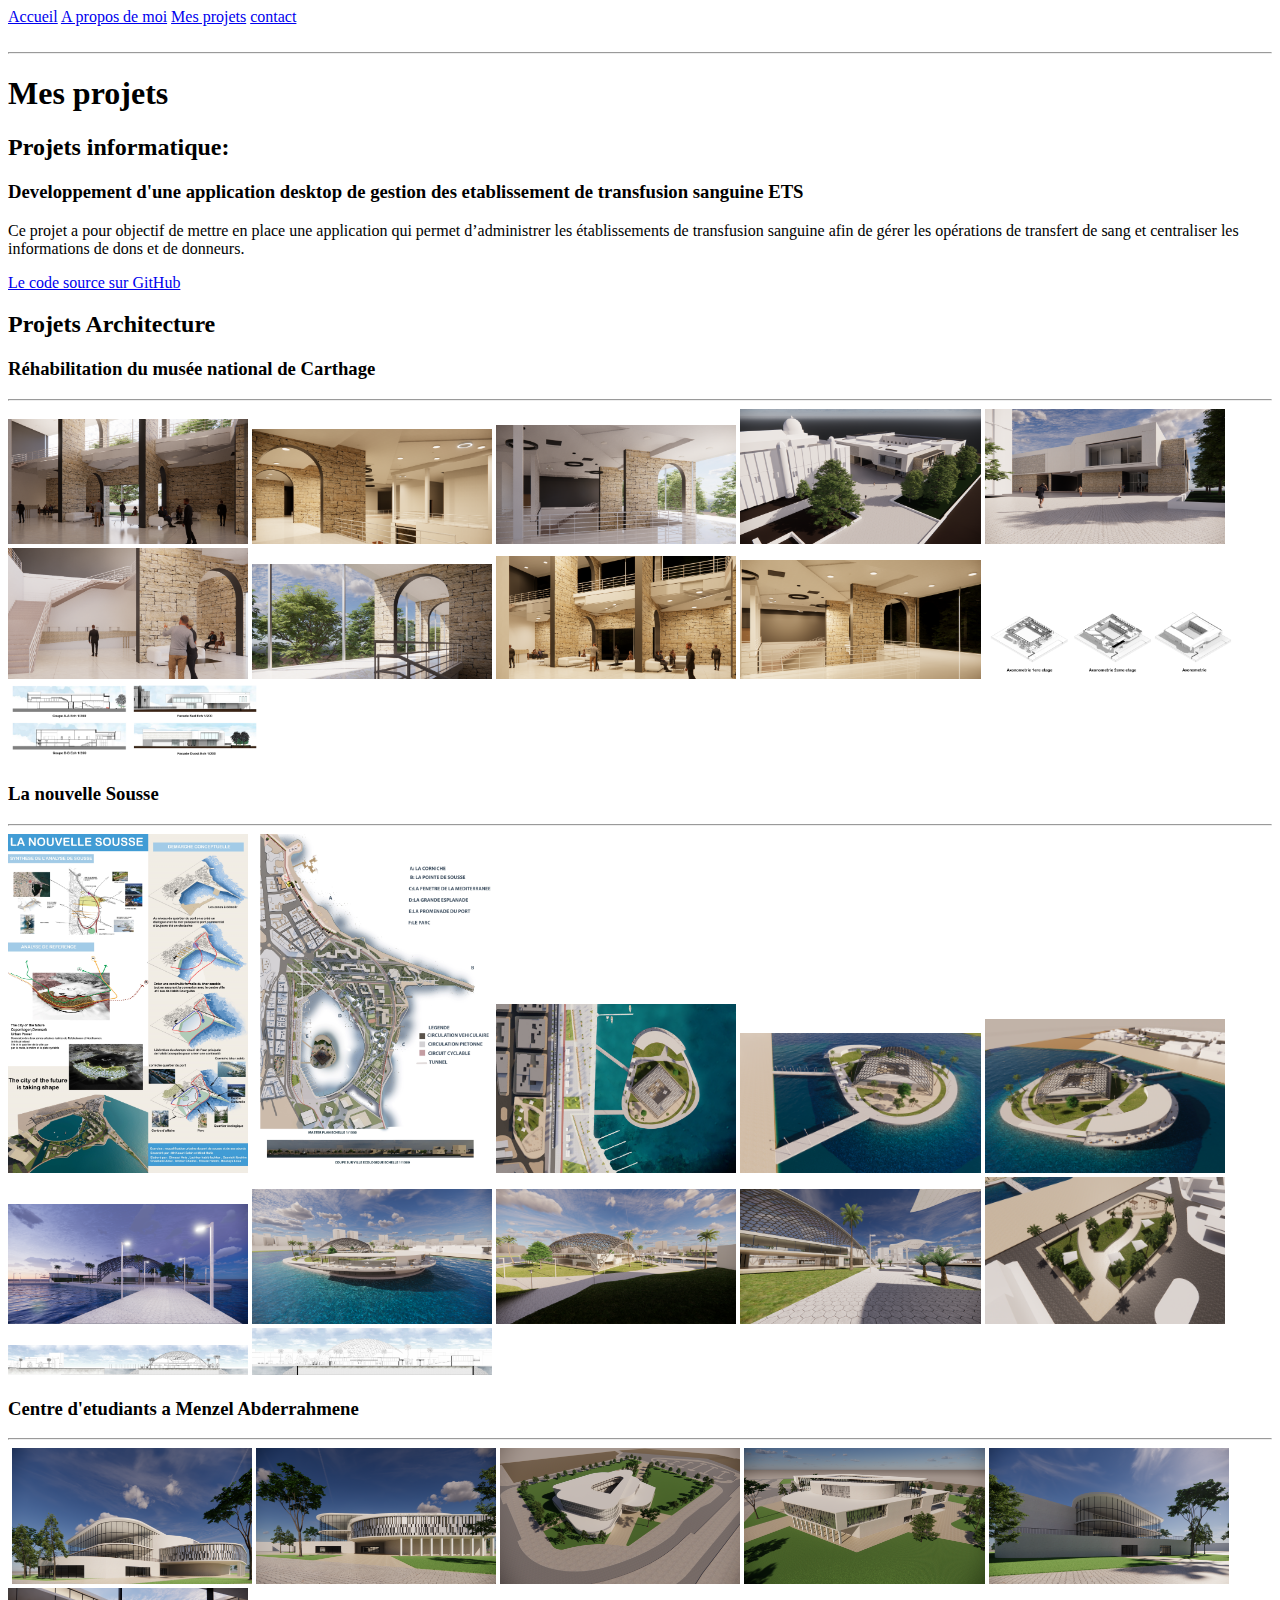
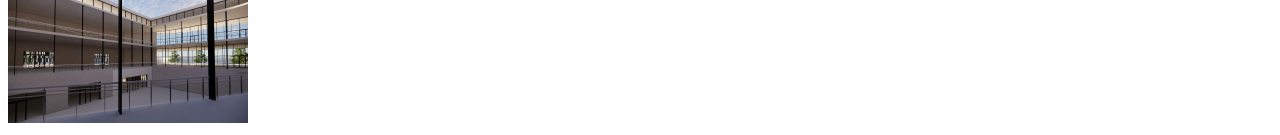
==== my-projects.html @ f92e0255 "css" ====
<!DOCTYPE html>
<html>
    <head>
        <meta charset="utf-8"/>
        <title>About me Page - CV Ibrahim</title>
    </head>
    <body>
        <header>
            <div>
                <a href="index.html">Accueil</a>
                <a href="About-me.html">A propos de moi</a>
                <a href="my-projects.html">Mes projets</a>
                <a href="contact.html">contact</a>
            </div>
            <br />
            <hr />
        </header>
        <h1>Mes projets</h1>
        <h2>Projets informatique:</h2>
        <h3>Developpement d'une application desktop de gestion des etablissement de transfusion sanguine ETS</h3>
        <p>Ce projet a pour objectif de mettre en place une application qui permet d’administrer les
            établissements de transfusion sanguine afin de gérer les opérations de transfert de sang
            et centraliser les informations de dons et de donneurs.</p>
        <a href="https://github.com/ibrahimguenichi/Gestion-des-tablissements-de-Transfusion-Sanguine-ETS-.git">Le code source sur GitHub</a>
        <h2>Projets Architecture</h2>
        <h3>Réhabilitation du musée national de Carthage</h3>
        <hr />
        <img src="./assets/img/projet1/1.PNG" alt="" width="19%">
        <img src="./assets/img/projet1/2.PNG" alt="" width="19%">
        <img src="./assets/img/projet1/3.PNG" alt="" width="19%">
        <img src="./assets/img/projet1/4.png" alt="" width="19%">
        <img src="./assets/img/projet1/5.png" alt="" width="19%">
        <img src="./assets/img/projet1/6.PNG" alt="" width="19%">
        <img src="./assets/img/projet1/7.PNG" alt="" width="19%">
        <img src="./assets/img/projet1/8.PNG" alt="" width="19%">
        <img src="./assets/img/projet1/9.PNG" alt="" width="19%">
        <img src="./assets/img/projet1/axo.png" alt="" width="20%">
        <img src="./assets/img/projet1/facades.png" alt="" width="20%">
        <h3>La nouvelle Sousse</h3>
        <hr />
        <img src="./assets/img/projet2/1.jpg" alt="" width="19%">
        <img src="./assets/img/projet2/2.jpg" alt="" width="19%">
        <img src="./assets/img/projet2/3.png" alt="" width="19%">
        <img src="./assets/img/projet2/4.PNG" alt="" width="19%">
        <img src="./assets/img/projet2/5.PNG" alt="" width="19%">
        <img src="./assets/img/projet2/6.PNG" alt="" width="19%">
        <img src="./assets/img/projet2/7.png" alt="" width="19%">
        <img src="./assets/img/projet2/8.png" alt="" width="19%">
        <img src="./assets/img/projet2/9.png" alt="" width="19%">
        <img src="./assets/img/projet2/10.PNG" alt="" width="19%">
        <img src="./assets/img/projet2/coupe1.png" alt="" width="19%">
        <img src="/assets/img/projet2/coupe2.png" alt="" width="19%">
        <h3>Centre d'etudiants a Menzel Abderrahmene</h3>
        <hr />
        <img src="" alt="">
        <img src="./assets/img/projet3/1.png" alt="" width="19%">
        <img src="./assets/img/projet3/2.png" alt="" width="19%">
        <img src="./assets/img/projet3/3.png" alt="" width="19%">
        <img src="./assets/img/projet3/4.png" alt="" width="19%">
        <img src="./assets/img/projet3/5.png" alt="" width="19%">
        <img src="./assets/img/projet3/6.png" alt="" width="19%">

    </body>
</html>
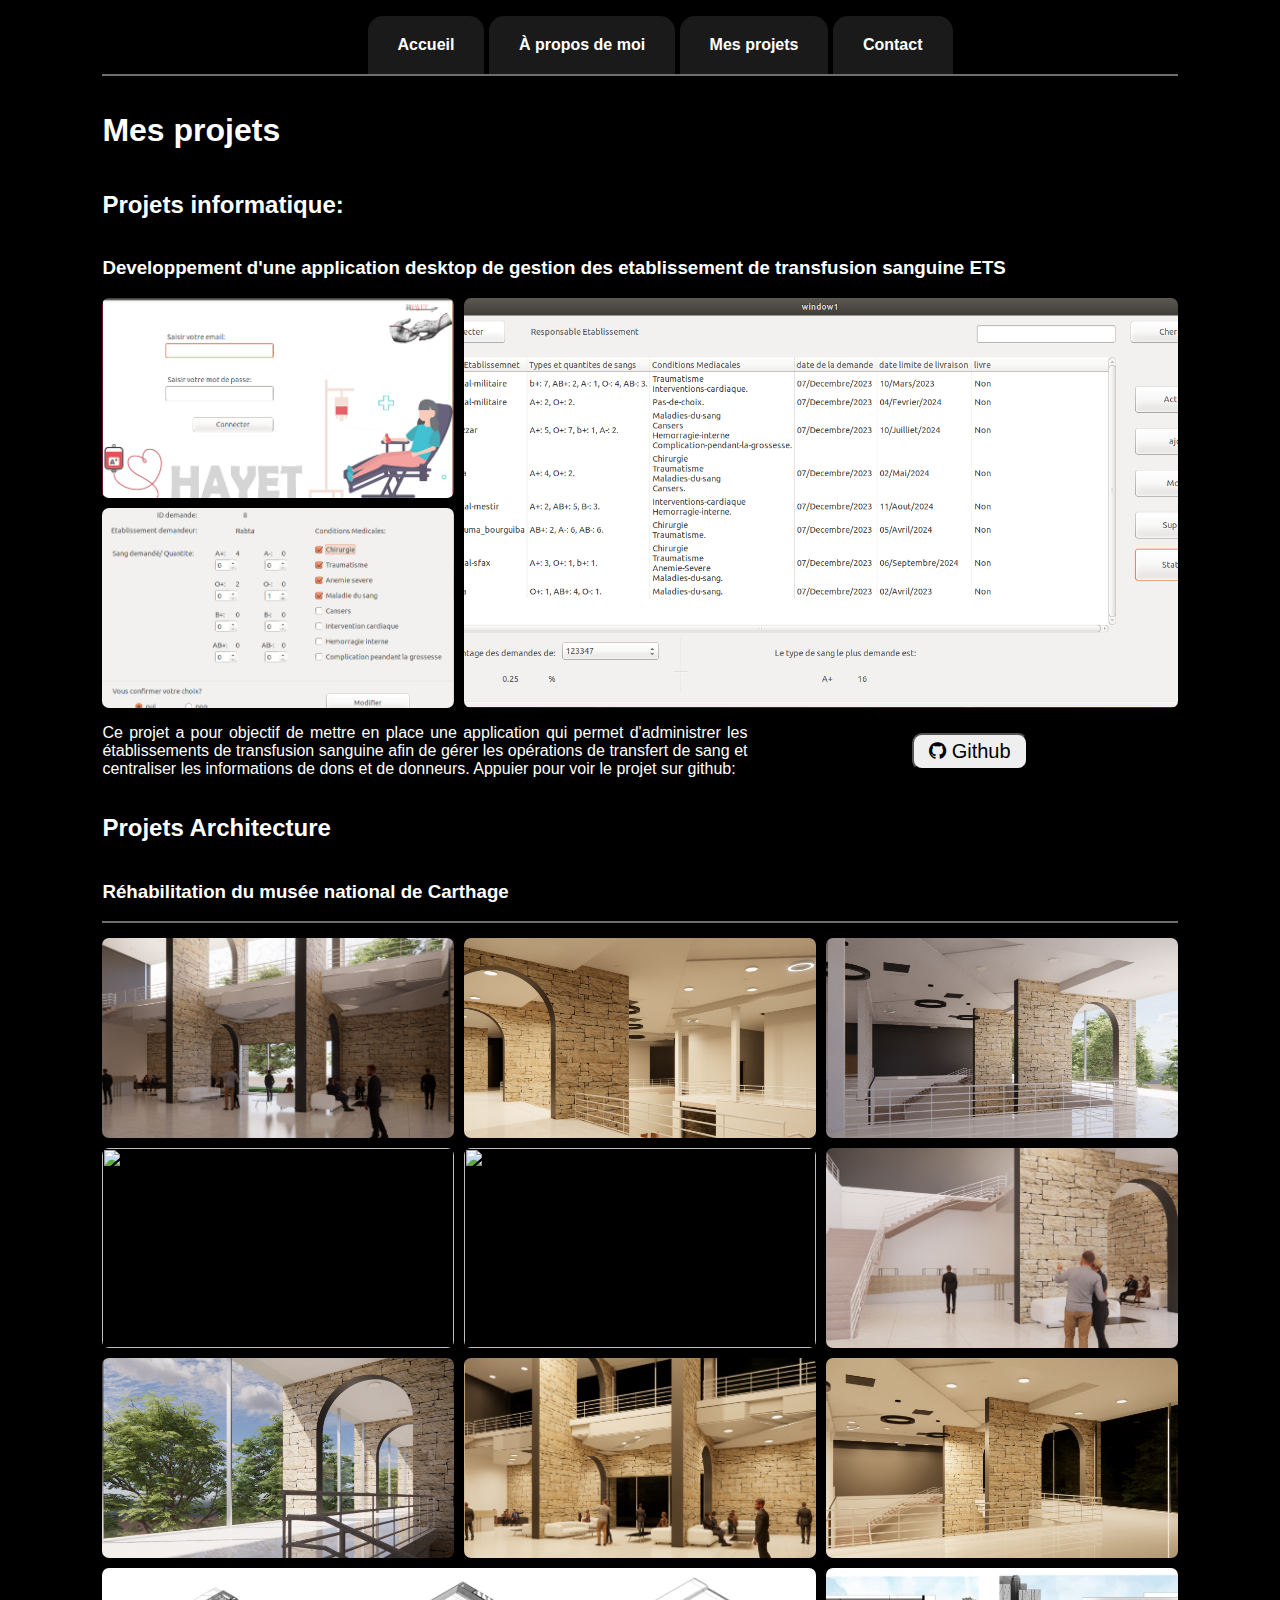
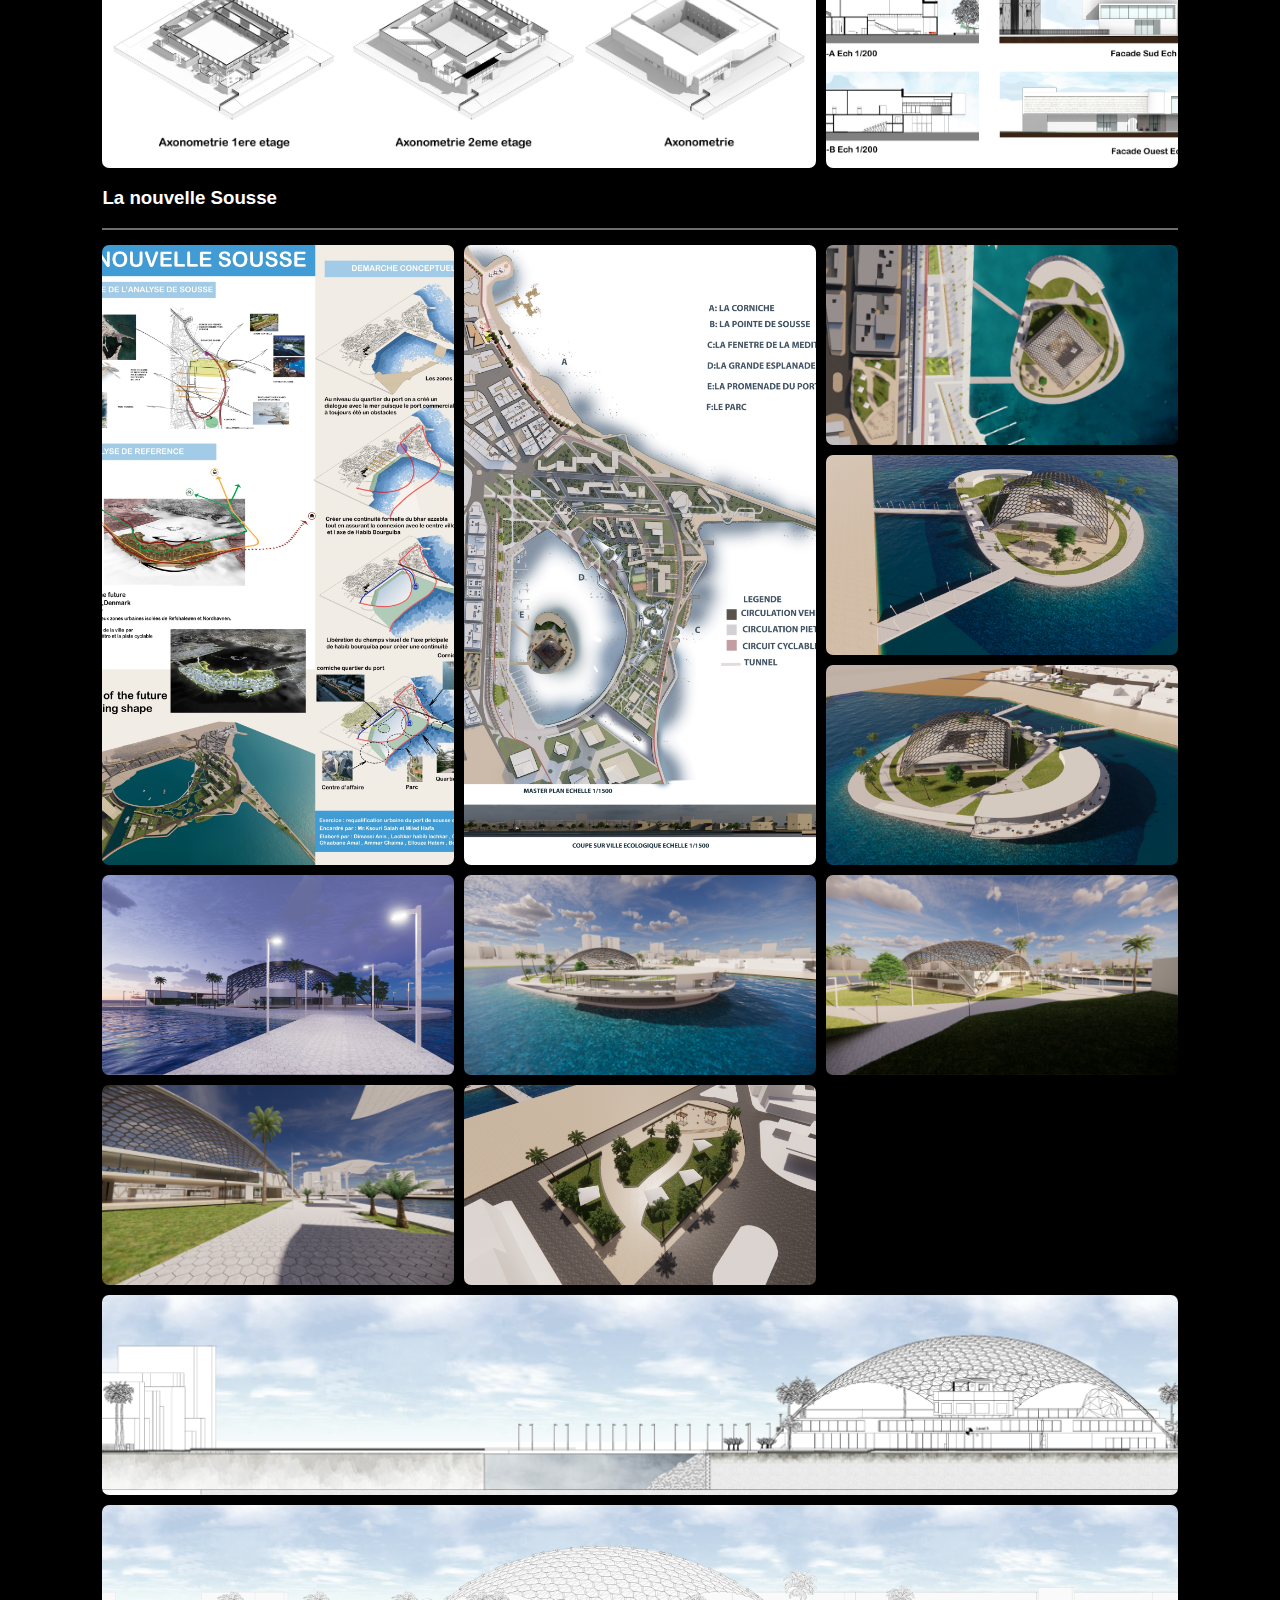
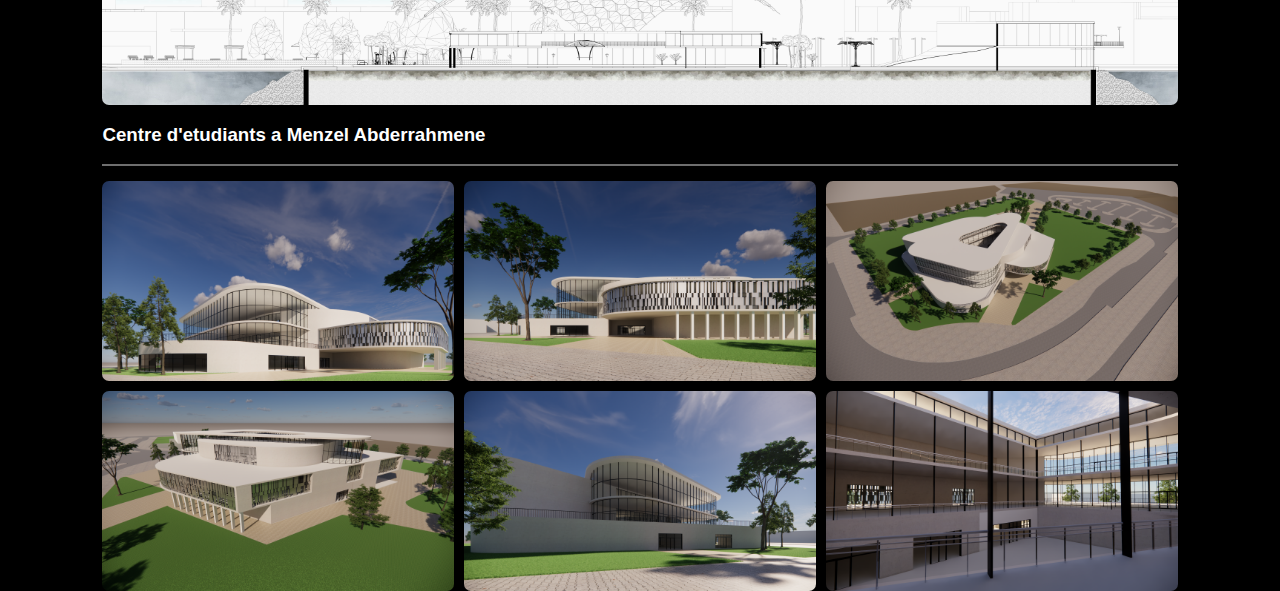
==== commit 28b07f15: "completing the css for the my projects page" ====
--- a/my-projects.html
+++ b/my-projects.html
@@ -2,63 +2,144 @@
 <html>
     <head>
         <meta charset="utf-8"/>
+        <meta name="viewport" content="width=device-width, initial-scale=1.0"/>
         <title>About me Page - CV Ibrahim</title>
+        <link rel="stylesheet" href="my_projects.css">
+        <link rel="stylesheet" href="https://cdnjs.cloudflare.com/ajax/libs/font-awesome/4.7.0/css/font-awesome.min.css">    
     </head>
     <body>
         <header>
-            <div>
-                <a href="index.html">Accueil</a>
-                <a href="About-me.html">A propos de moi</a>
-                <a href="my-projects.html">Mes projets</a>
-                <a href="contact.html">contact</a>
-            </div>
-            <br />
-            <hr />
+            <nav>
+                <ul>
+                    <li><a href="index.html">Accueil</a></li>
+                    <li><a href="About-me.html">À propos de moi</a></li>
+                    <li><a href="my-projects.html">Mes projets</a></li>
+                    <li><a href="contact.html">Contact</a></li>
+                </ul>
+            </nav>
         </header>
+        <hr id="hrnav" />
         <h1>Mes projets</h1>
         <h2>Projets informatique:</h2>
         <h3>Developpement d'une application desktop de gestion des etablissement de transfusion sanguine ETS</h3>
-        <p>Ce projet a pour objectif de mettre en place une application qui permet d’administrer les
-            établissements de transfusion sanguine afin de gérer les opérations de transfert de sang
-            et centraliser les informations de dons et de donneurs.</p>
-        <a href="https://github.com/ibrahimguenichi/Gestion-des-tablissements-de-Transfusion-Sanguine-ETS-.git">Le code source sur GitHub</a>
+        <div class="grid_wrapper">
+            <div>
+                <img src="./assets/img/projet ETS/1.PNG" alt="">
+            </div>
+            <div id="big1">
+                <img src="./assets/img/projet ETS/2.PNG" alt="">
+            </div>
+            <div>
+                <img src="./assets/img/projet ETS/3.PNG" alt="">
+            </div>
+        </div>
+        <div id="projet1">
+            <p>Ce projet a pour objectif de mettre en place une application qui permet d'administrer les
+                établissements de transfusion sanguine afin de gérer les opérations de transfert de sang
+                et centraliser les informations de dons et de donneurs. Appuier pour voir le projet sur github:</p>
+            <a href="https://github.com/ibrahimguenichi/ETS-blood-transfusion-establishment-administration.git">
+                <button><i class="fa fa-github"></i>  Github</button>
+            </a>
+        </div>
         <h2>Projets Architecture</h2>
         <h3>Réhabilitation du musée national de Carthage</h3>
         <hr />
-        <img src="./assets/img/projet1/1.PNG" alt="" width="19%">
-        <img src="./assets/img/projet1/2.PNG" alt="" width="19%">
-        <img src="./assets/img/projet1/3.PNG" alt="" width="19%">
-        <img src="./assets/img/projet1/4.png" alt="" width="19%">
-        <img src="./assets/img/projet1/5.png" alt="" width="19%">
-        <img src="./assets/img/projet1/6.PNG" alt="" width="19%">
-        <img src="./assets/img/projet1/7.PNG" alt="" width="19%">
-        <img src="./assets/img/projet1/8.PNG" alt="" width="19%">
-        <img src="./assets/img/projet1/9.PNG" alt="" width="19%">
-        <img src="./assets/img/projet1/axo.png" alt="" width="20%">
-        <img src="./assets/img/projet1/facades.png" alt="" width="20%">
+        <div class="grid_wrapper">
+            <div>
+                <img src="./assets/img/projet1/1.PNG" alt="">
+            </div>
+            <div>
+                <img src="./assets/img/projet1/2.PNG" alt="">
+            </div>
+            <div>
+                <img src="./assets/img/projet1/3.PNG" alt="">
+            </div>
+            <div>
+                <img src="./assets/img/projet1/4.PNG" alt="">
+            </div>
+            <div>
+                <img src="./assets/img/projet1/5.PNG" alt="">
+            </div>
+            <div>
+                <img src="./assets/img/projet1/6.PNG" alt="">
+            </div>
+            <div>
+                <img src="./assets/img/projet1/7.PNG" alt="">
+            </div>
+            <div>
+                <img src="./assets/img/projet1/8.PNG" alt="">
+            </div>
+            <div>
+                <img src="./assets/img/projet1/9.PNG" alt="">
+            </div>
+            <div id="wide1">
+                <img src="./assets/img/projet1/axo.png" alt="">
+            </div>
+            <div>
+                <img src="./assets/img/projet1/facades.png" alt="">
+            </div>
+        </div>
         <h3>La nouvelle Sousse</h3>
         <hr />
-        <img src="./assets/img/projet2/1.jpg" alt="" width="19%">
-        <img src="./assets/img/projet2/2.jpg" alt="" width="19%">
-        <img src="./assets/img/projet2/3.png" alt="" width="19%">
-        <img src="./assets/img/projet2/4.PNG" alt="" width="19%">
-        <img src="./assets/img/projet2/5.PNG" alt="" width="19%">
-        <img src="./assets/img/projet2/6.PNG" alt="" width="19%">
-        <img src="./assets/img/projet2/7.png" alt="" width="19%">
-        <img src="./assets/img/projet2/8.png" alt="" width="19%">
-        <img src="./assets/img/projet2/9.png" alt="" width="19%">
-        <img src="./assets/img/projet2/10.PNG" alt="" width="19%">
-        <img src="./assets/img/projet2/coupe1.png" alt="" width="19%">
-        <img src="/assets/img/projet2/coupe2.png" alt="" width="19%">
+        <div class="grid_wrapper">
+            <div id="tall">
+                <img src="./assets/img/projet2/1.jpg" alt="">
+            </div>
+            <div id="tall">
+                <img src="./assets/img/projet2/2.jpg" alt="">
+            </div>
+            <div>
+                <img src="./assets/img/projet2/3.png" alt="">
+            </div>
+            <div>
+                <img src="./assets/img/projet2/4.PNG" alt="">
+            </div>
+            <div>
+                <img src="./assets/img/projet2/5.PNG" alt="">
+            </div>
+            <div>
+                <img src="./assets/img/projet2/6.PNG" alt="">
+            </div>
+            <div>
+                <img src="./assets/img/projet2/7.png" alt="">
+            </div>
+            <div>
+                <img src="./assets/img/projet2/8.png" alt="">
+            </div>
+            <div>
+                <img src="./assets/img/projet2/9.png" alt="">
+            </div>
+            <div>
+                <img src="./assets/img/projet2/10.PNG" alt="">
+            </div>
+            <div id="wide">
+                <img src="./assets/img/projet2/coupe1.png" alt="">
+            </div>
+            <div id="wide">
+                <img src="./assets/img/projet2/coupe2.png" alt="">
+            </div>
+        </div>
         <h3>Centre d'etudiants a Menzel Abderrahmene</h3>
         <hr />
-        <img src="" alt="">
-        <img src="./assets/img/projet3/1.png" alt="" width="19%">
-        <img src="./assets/img/projet3/2.png" alt="" width="19%">
-        <img src="./assets/img/projet3/3.png" alt="" width="19%">
-        <img src="./assets/img/projet3/4.png" alt="" width="19%">
-        <img src="./assets/img/projet3/5.png" alt="" width="19%">
-        <img src="./assets/img/projet3/6.png" alt="" width="19%">
-
+        <div class="grid_wrapper">
+            <div>
+                <img src="./assets/img/projet3/1.png" alt="">
+            </div>
+            <div>
+                <img src="./assets/img/projet3/2.png" alt="">
+            </div>
+            <div>
+                <img src="./assets/img/projet3/3.png" alt="">
+            </div>
+            <div>
+                <img src="./assets/img/projet3/4.png" alt="">
+            </div>
+            <div>
+                <img src="./assets/img/projet3/5.png" alt="">
+            </div>
+            <div>
+                <img src="./assets/img/projet3/6.png" alt="">
+            </div>
+        </div>
     </body>
 </html>--- a/my_projects.css
+++ b/my_projects.css
@@ -0,0 +1,170 @@
+body {
+    font-family: 'Josefin Sans', sans-serif;
+    margin: 0;
+    padding: 0 8%;
+    background-color: black;
+    background-size: cover;
+    display: flex;
+    flex-direction: column;
+    color: white;
+}
+
+header {
+    color: #fff;
+    align-items: center;
+    padding: 0px 20px;
+    text-align: center;
+}
+
+nav a {
+    display: flex;
+    color: #fff;
+    text-decoration: none;
+    justify-content: space-between;
+}
+
+#hrnav {
+    border: 1px solid #cccccc89;
+    margin: 0 0 15px 0;
+}
+
+nav ul
+{
+    margin-bottom: 0;
+}
+
+nav ul li
+{
+    list-style: none;
+    display: inline-block;
+    padding: 20px;
+    background-color: rgba(255, 255, 255, 0.10);
+    border-radius: 15px  15px 0 0;
+    
+}
+
+nav ul li:hover
+{
+    background-color: rgba(255, 255, 255, 0.389);
+}
+
+nav ul li a
+{
+    color: white;
+    text-decoration: none;
+    font-weight: bold;
+    padding: 0 10px;
+}
+
+hr 
+{
+    border: 1px solid #cccccc89;
+    margin: 0 0 15px 0;
+}
+
+#grid_wrapper > div
+{
+    display: flex;
+    justify-content: center;
+    align-items: center;
+    overflow: hidden;
+}
+
+.grid_wrapper > div > img
+{
+    width: 100%;
+    height: 100%;
+    object-fit: cover;
+    border-radius: 7px;
+}
+
+.grid_wrapper
+{
+    display: grid;
+    gap: 10px;
+    grid-template-columns: repeat(auto-fill, minmax(350px, 1fr));
+    grid-auto-rows: 200px;
+    grid-auto-flow: dense;
+}
+
+img
+{
+    max-width: 100%;
+    height: auto;
+    vertical-align: middle;
+    object-fit: cover;
+    display: inline-block;
+}
+
+.grid_wrapper .wide
+{
+    grid-column: span 2;
+}
+
+.grid_wrapper .tall
+{
+    grid-row: span 2;
+}
+
+.grid_wrapper .big
+{
+    grid-column: span 2;
+    grid-row: span 2;
+}
+
+#big1
+{
+    grid-column: span 2;
+    grid-row: span 2;
+}
+
+#tall
+{
+    grid-row: span 3;
+}
+
+#big
+{
+    grid-row: span 2;
+    grid-column: span 2;
+}
+
+#wide
+{
+    grid-column: span 3;
+}
+
+#wide1
+{
+    grid-column: span 2;
+}
+
+#projet1
+{
+    display: flex;
+    justify-content: space-between;
+    align-items: center;
+}
+
+#projet1 p
+{
+    width: 60%;
+    text-align: justify;
+}
+
+#projet1 a
+{
+    margin-right: 150px;
+}
+
+#projet1 a button
+{
+    padding: 5px 15px 5px 15px;
+    font-size: 20px;
+    border-radius: 10px;
+}
+
+#projet1 a button:hover
+{
+    background-color: #5591b9;
+}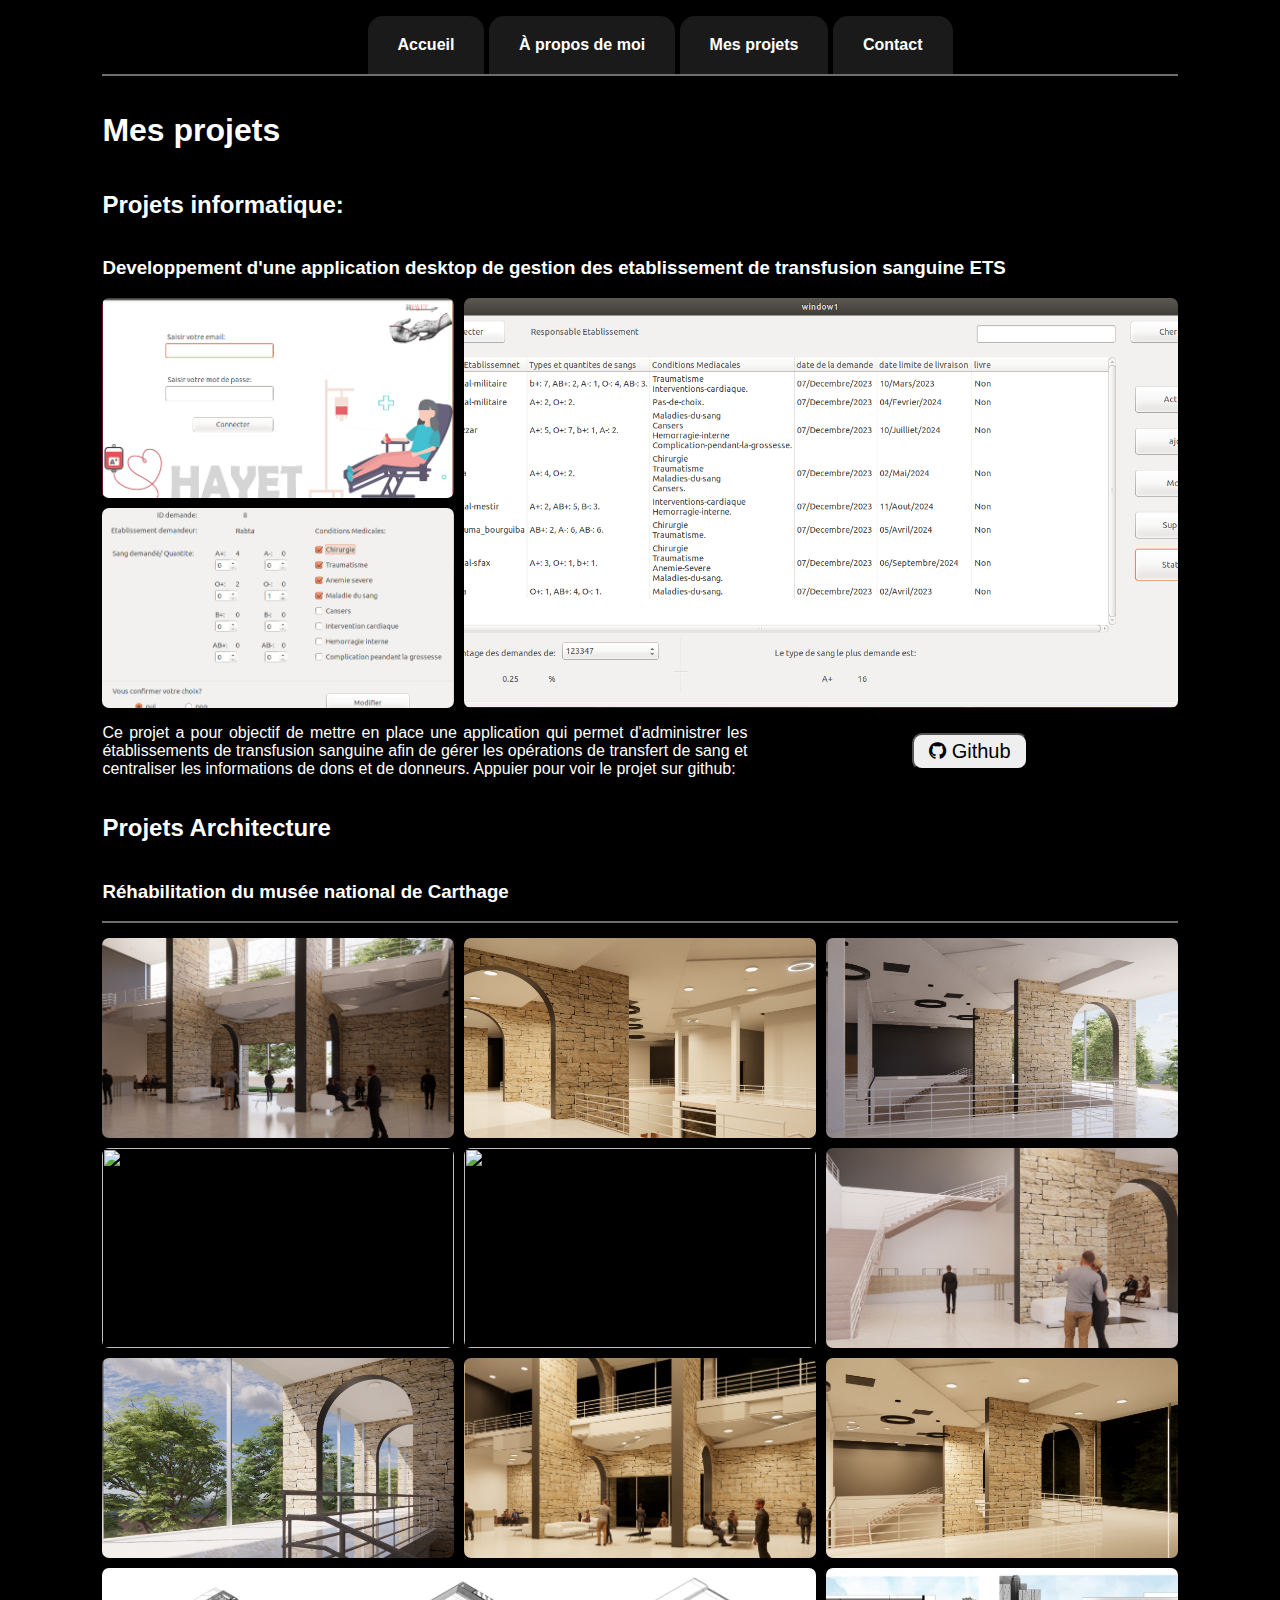
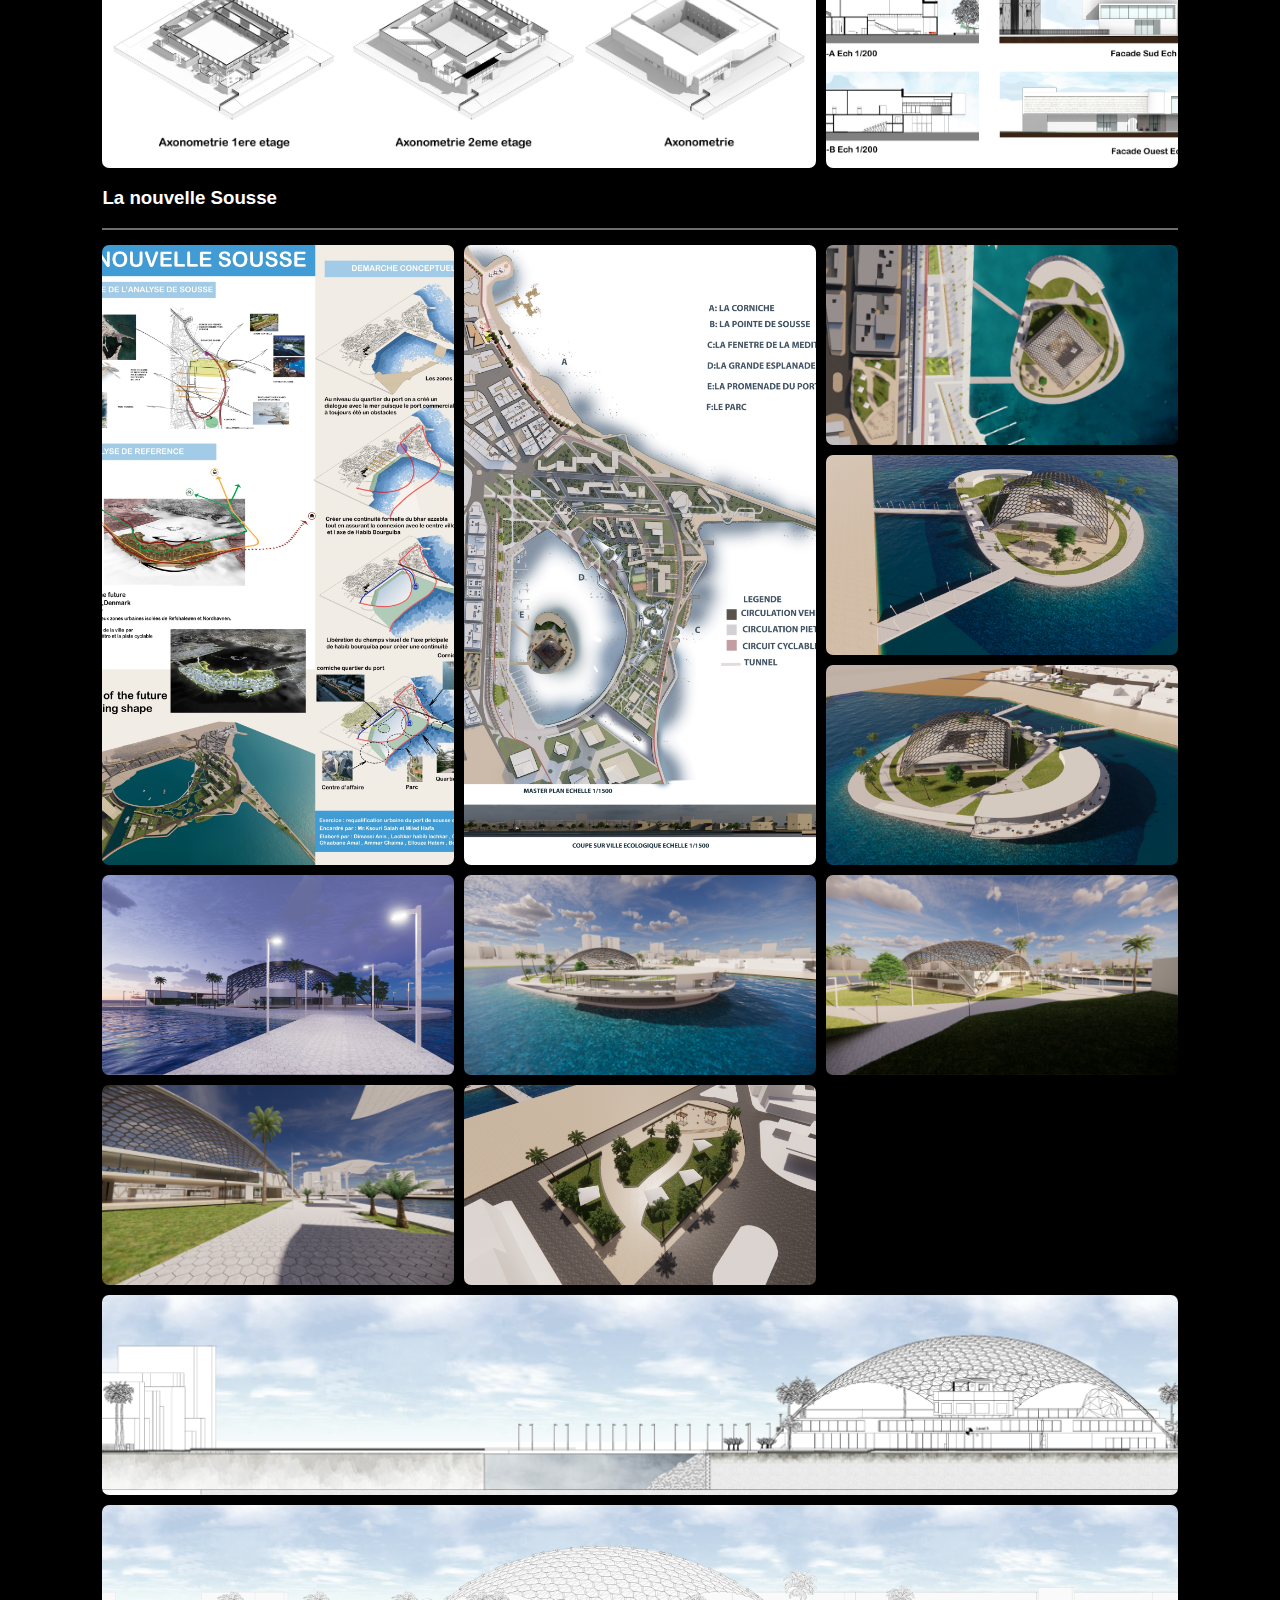
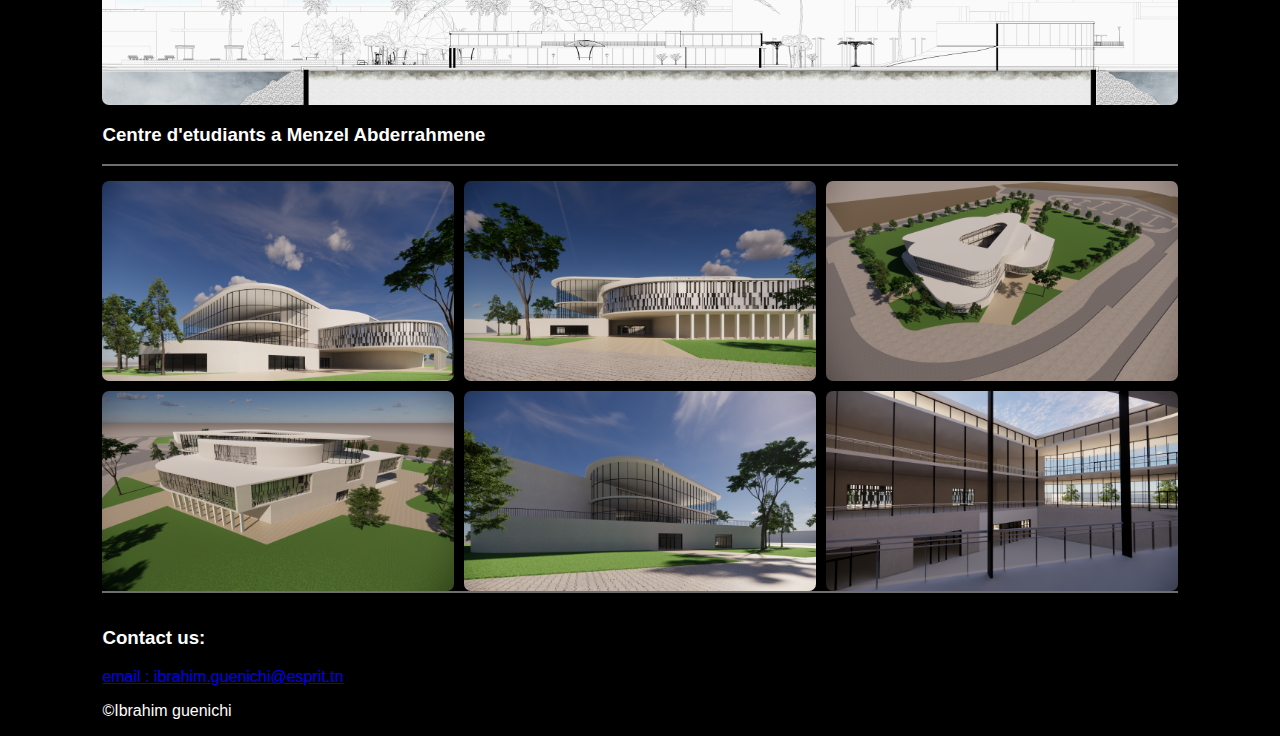
==== commit 247655a7: "adding css for the contact page" ====
--- a/my-projects.html
+++ b/my-projects.html
@@ -141,5 +141,26 @@
                 <img src="./assets/img/projet3/6.png" alt="">
             </div>
         </div>
+        <hr id="hrfooter"/>
+        <footer>
+            <tr>
+                <div id="foot">
+                    <div>
+                        <td>
+                            <h3>Contact us: </h3>
+            
+                            <a id="email" href="mailto:ibrahim.guenichi@esprit.tn"
+                                >email : ibrahim.guenichi@esprit.tn</a
+                            >
+                        </td>
+                    </div>
+                    <div>
+                        <td>
+                            <p>&copy;Ibrahim guenichi</p>
+                        </td>
+                    </div>
+                </div>
+            </tr>
+        </footer>
     </body>
 </html>